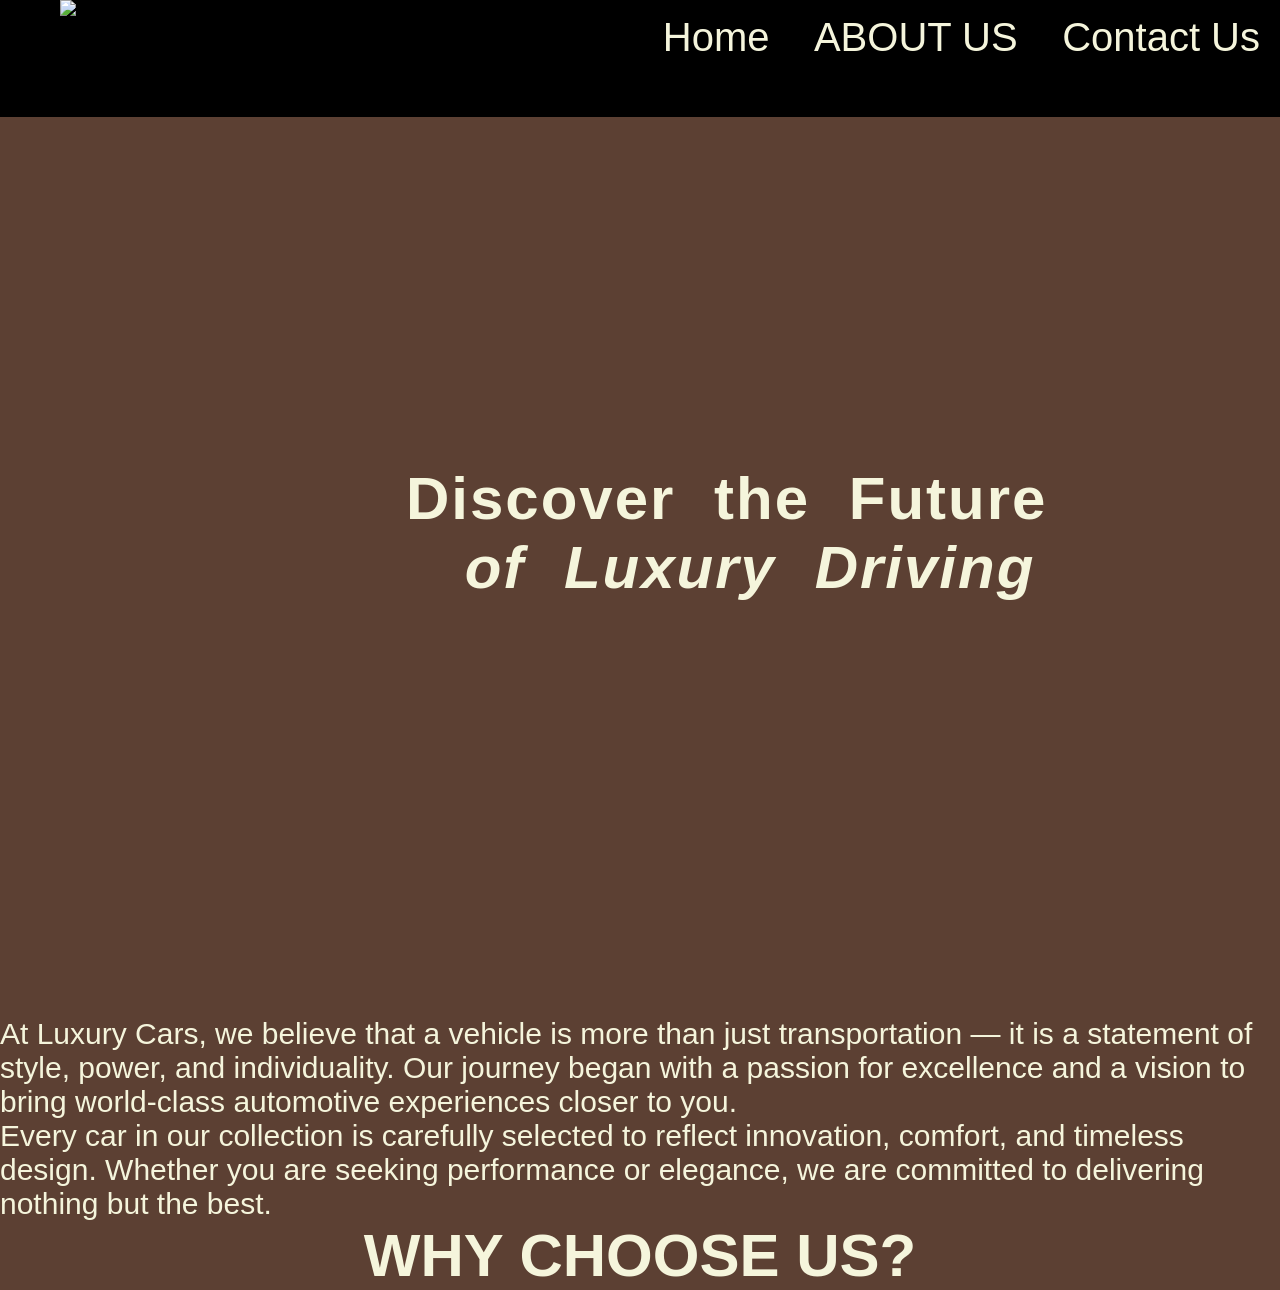
==== aboutus.html @ b11acda5 "Initial commit" ====
<!DOCTYPE html>
<html lang="en">
    <meta charset="UTF-8">
    <meta name="viewport" content="width=device-width, initial-scale=1.0">
<link rel="stylesheet" href="styles.css">
<link rel="icon" name="icon-x" href="favvyy.png">
<title>Mercedes Benz</title>
<body>
    <header>
    <nav class="navbar">
          <a href="/"><img src="logo.jpeg" class="logo">
            <ul>
       <li> <a href="index.html"> Home</a></li>
       <li> <a href="aboutus.html">ABOUT US</a></li>
       <li><a href="contacus.html">Contact Us</a></li>  
          </ul>
           </nav>
           </header>
           
    <div class="own">
   <h1>
    <pre>
      Discover the Future 
       <em>of Luxury Driving</em> 
      </pre>
    </h1>
    </div>
          
    <div class="parabout">
        
    <p>At Luxury Cars, we believe that a vehicle is more than just transportation — 
        it is a statement of style, power, and individuality. Our journey began with a passion for excellence and a vision to 
        bring world-class automotive experiences closer to you.
    </p>
</div>
    <p>Every car in our collection is carefully selected to reflect innovation, comfort, and timeless design.
         Whether you are seeking performance or elegance, we are committed to delivering nothing but the best.</p>
         <h2>WHY CHOOSE US?</h2>
         </div>
         
    </body>
</html>
---- styles.css ----
*{
    margin:0;
    padding:0;
    box-sizing: border-box;
    font-family: sans-serif;
    
    
}

body{
    background-color: rgb(92, 64, 51);
    color:beige;
    padding-top: 13vh;
}

.navbar {
    

 height: 13vh;
 display: flex;
 justify-content: space-between;
 background-color: black ;
 position: fixed;
top: 0;
width: 100%;
z-index: 1;
 overflow: hidden;
  
}

.navbar img{
    height: 13vh;
    padding-left: 60px;
}



.navbar ul li a{
text-decoration: none;
color: beige;
}

.navbar ul li{
    display: inline-block;
    font-size: 60px;
    padding: 15px 20px;
    font-size: 40px;
     list-style: none;
     
}


.navbar li a:hover {
    background-color:rgb(92, 64, 51);
    border:2px solid beige
}

.welcome{
    display: flex;
    justify-content: center;
align-items: center;
min-height: 100vh;
flex-direction:column;
background-image: url("images/pexels-saulo-leite-1491182-18262223.jpg");
background-position: fixed;
background-repeat: no-repeat;
background-size: 50% 100%;
object-fit: cover;
z-index: -2;


}


h1{
    font-size: 60px;
    letter-spacing: 2px;
    animation: drop 1s ease forwards;
}

p {
  cursor: move;
  font-size: 30px;
}
img {
  cursor: crosshair;
}


@keyframes drop{
    from{transform: translateY(-200px);
    opacity: 0
}
    to{transform:translateY(0px);
    opacity: 1;
}
}



.all{
  display: grid;
  justify-content: space-between;
padding: 5px;
  grid-template-columns: repeat(4, 1fr);
  gap: 20px;
  flex-direction: column;
  padding-top: 30px;
}




   
   
    

.cars{
    width:100%;
    height: 400px;
    overflow: hidden;
    border-radius: 10px;
    overflow: hidden;
}

.cars img{
    width:100%;
    height:100%;
    object-fit: cover;
}


.cars img:hover{
    transform: scale(1.1);
    transition: 0.3s ease;
}

.second{
    display: flex;
    height: 100vh;
    flex-direction: column;
    
}

h2{
    font-size: 60px;
    text-align: center;
}


.contact{
    border:2px solid green;
    display: flex;
    justify-content: space-between;
    align-items: center;
    height: 100vh;
}

 form {
   
     display: flex;
flex-direction: column;
align-items: center;
    justify-content: center;
    height: 70vh;
    width: 30%;
    padding: 60px;
    border:2px solid green;
    background-color:transparent;
    border-radius: 10px;
    
}


label{
    font-size: 30px;
    color:beige
}

input{
    cursor:text;
    width: 20vw;
    height: 6vh;
    border-radius: 40px;
    background-color: beige;
}

button{
    height: 8vh;
    width:20vh;
    border-radius: 20px;
    cursor:pointer;
}


.own{
    display:flex;
    height: 100vh;
    justify-content:center;
    flex-direction: column;
    align-items: center;
    letter-spacing: 10px;
    word-spacing: 20px;
}

@media(max-width:600px){

    
}
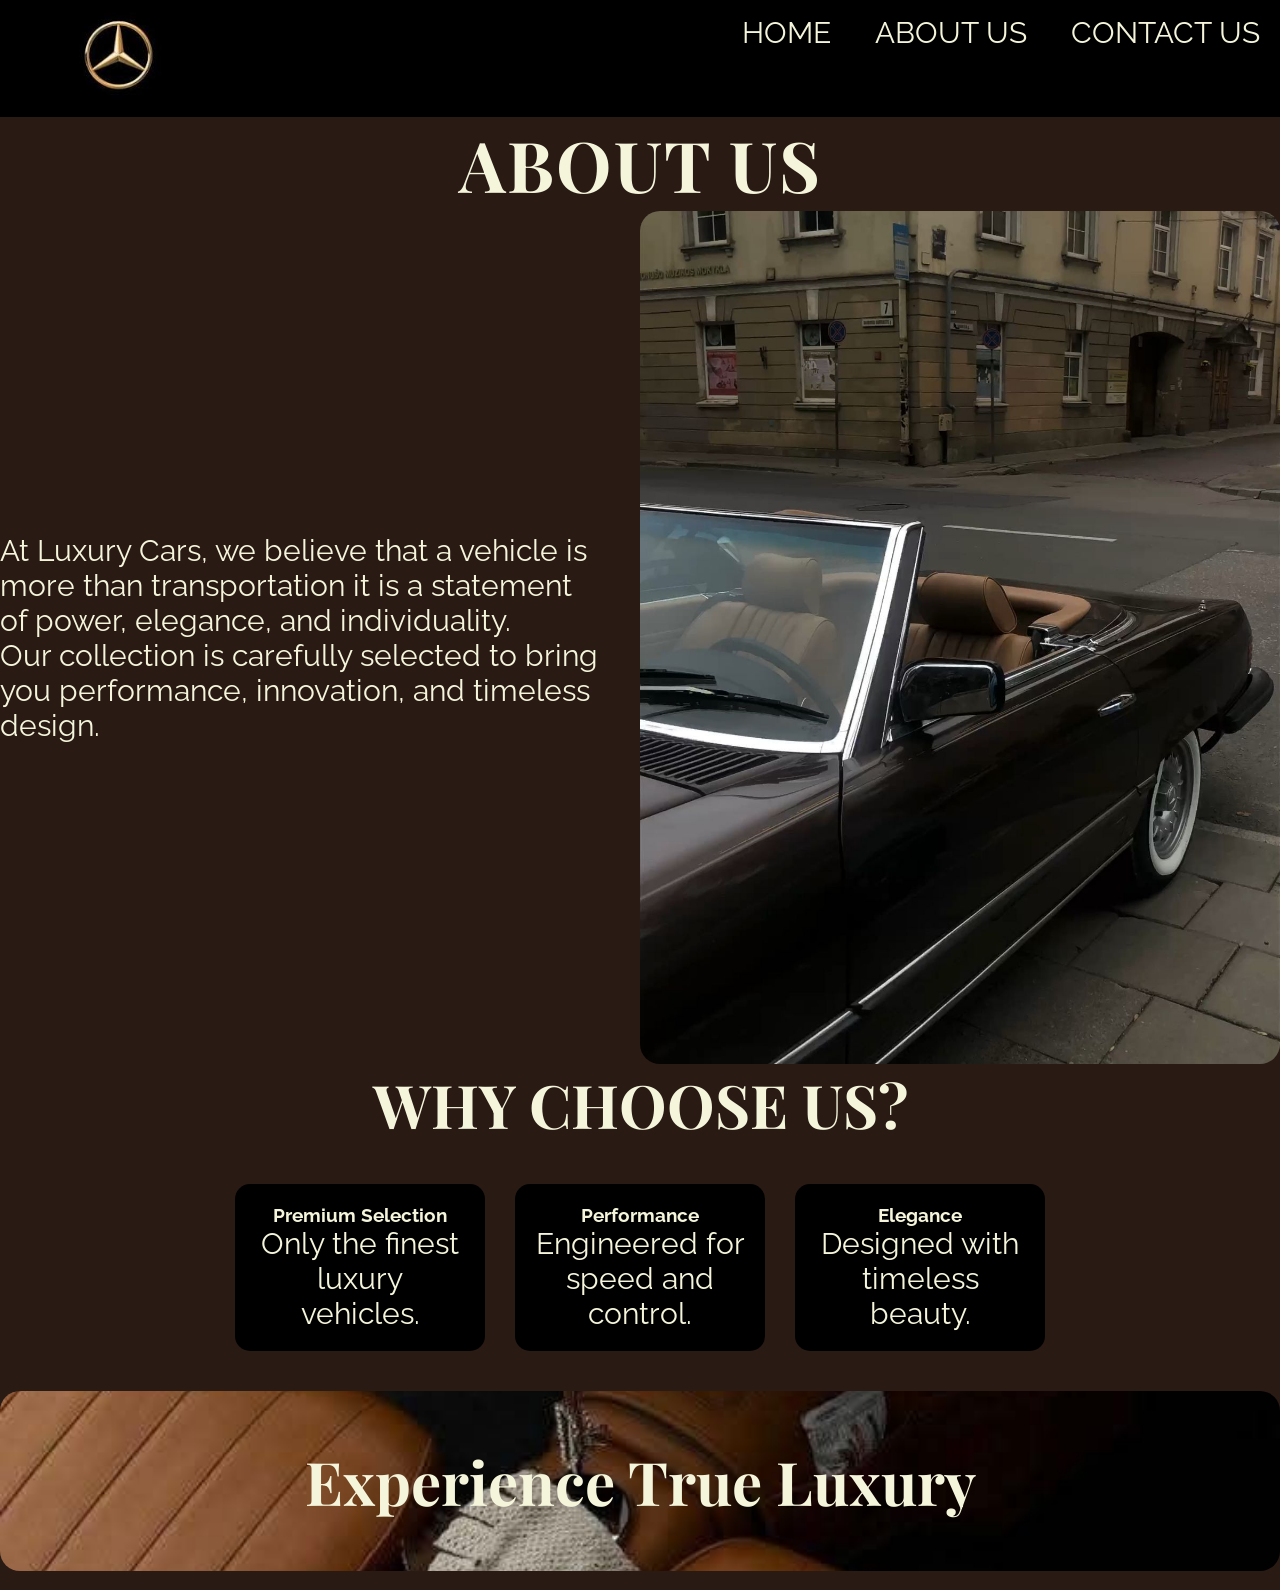
==== commit c87f2b8f: "Added images" ====
--- a/aboutus.html
+++ b/aboutus.html
@@ -1,42 +1,75 @@
 <!DOCTYPE html>
 <html lang="en">
-    <meta charset="UTF-8">
-    <meta name="viewport" content="width=device-width, initial-scale=1.0">
+<meta charset="UTF-8">
+<meta name="viewport" content="width=device-width, initial-scale=1.0">
 <link rel="stylesheet" href="styles.css">
-<link rel="icon" name="icon-x" href="favvyy.png">
+<link rel="icon" name="icon-x" href="images/favvyy.png">
+<link rel="preconnect" href="https://fonts.googleapis.com">
+<link rel="preconnect" href="https://fonts.gstatic.com" crossorigin>
+<link
+    href="https://fonts.googleapis.com/css2?family=Playfair+Display:ital,wght@0,400..900;1,400..900&family=Raleway:ital,wght@0,100..900;1,100..900&family=Roboto:ital,wght@0,100..900;1,100..900&display=swap"
+    rel="stylesheet">
 <title>Mercedes Benz</title>
+
 <body>
     <header>
-    <nav class="navbar">
-          <a href="/"><img src="logo.jpeg" class="logo">
-            <ul>
-       <li> <a href="index.html"> Home</a></li>
-       <li> <a href="aboutus.html">ABOUT US</a></li>
-       <li><a href="contacus.html">Contact Us</a></li>  
-          </ul>
-           </nav>
-           </header>
-           
-    <div class="own">
-   <h1>
-    <pre>
-      Discover the Future 
-       <em>of Luxury Driving</em> 
-      </pre>
-    </h1>
+        <nav class="navbar">
+            <a href="/"><img src="images/logo.jpeg" class="logo"></a>
+                <ul>
+                    <li> <a href="index.html"> HOME</a></li>
+                    <li> <a href="aboutus.html">ABOUT US</a></li>
+                    <li><a href="contacus.html">CONTACT US</a></li>
+                </ul>
+        </nav>
+    </header>
+    
+    <div class="out">
+    <h1>ABOUT US</h1>
+
+    <div id="abou">
+        <div class="parabout">
+            <p>
+                At Luxury Cars, we believe that a vehicle is more than transportation 
+                it is a statement of power, elegance, and individuality.
+                 
+            </p>
+
+            <p>
+                Our collection is carefully selected to bring you performance,
+                innovation, and timeless design.
+            </p>
+        </div>
+
+        <img src="images/65a08bb5ac5341f23d8fb1586783eea2.jpg" class="abouimg">
     </div>
-          
-    <div class="parabout">
-        
-    <p>At Luxury Cars, we believe that a vehicle is more than just transportation — 
-        it is a statement of style, power, and individuality. Our journey began with a passion for excellence and a vision to 
-        bring world-class automotive experiences closer to you.
-    </p>
 </div>
-    <p>Every car in our collection is carefully selected to reflect innovation, comfort, and timeless design.
-         Whether you are seeking performance or elegance, we are committed to delivering nothing but the best.</p>
-         <h2>WHY CHOOSE US?</h2>
-         </div>
-         
-    </body>
-</html>
+
+<div class="why">
+    <h2>WHY CHOOSE US?</h2>
+
+    <div class="ins">
+        <div class="in">
+            <h3>Premium Selection</h3>
+            <p>Only the finest luxury vehicles.</p>
+        </div>
+
+        <div class="in">
+            <h3>Performance</h3>
+            <p>Engineered for speed and control.</p>
+        </div>
+
+        <div class="in">
+            <h3>Elegance</h3>
+            <p>Designed with timeless beauty.</p>
+        </div>
+    </div>
+
+</div>
+
+<div class="luxury">
+    <h2>Experience True Luxury</h2>
+</div>
+<img src=>
+</body>
+
+</html>
--- a/styles.css
+++ b/styles.css
@@ -2,15 +2,16 @@
     margin:0;
     padding:0;
     box-sizing: border-box;
-    font-family: sans-serif;
+    font-family: Raleway, sans-serif;
     
     
 }
 
 body{
-    background-color: rgb(92, 64, 51);
+    background-color: rgb(41, 26, 20);
     color:beige;
     padding-top: 13vh;
+    
 }
 
 .navbar {
@@ -28,6 +29,7 @@
   
 }
 
+
 .navbar img{
     height: 13vh;
     padding-left: 60px;
@@ -44,7 +46,7 @@
     display: inline-block;
     font-size: 60px;
     padding: 15px 20px;
-    font-size: 40px;
+    font-size: 30px;
      list-style: none;
      
 }
@@ -55,7 +57,8 @@
     border:2px solid beige
 }
 
-.welcome{
+#welcome{
+    
     display: flex;
     justify-content: center;
 align-items: center;
@@ -66,17 +69,23 @@
 background-repeat: no-repeat;
 background-size: 50% 100%;
 object-fit: cover;
-z-index: -2;
-
-
-}
+z-index: -5;
+
+
+}
+
+
 
 
 h1{
-    font-size: 60px;
+    font-size: 10px;
     letter-spacing: 2px;
     animation: drop 1s ease forwards;
 }
+h1, h2{
+    font-family: 'Playfair Display', serif;
+}
+
 
 p {
   cursor: move;
@@ -108,6 +117,15 @@
   padding-top: 30px;
 }
 
+.alll{
+  display: grid;
+  justify-content: space-between;
+padding: 5px;
+  grid-template-columns: repeat(4, 1fr);
+  gap: 20px;
+  flex-direction: column;
+  padding-top: 30px;
+}
 
 
 
@@ -148,30 +166,53 @@
 }
 
 
-.contact{
-    border:2px solid green;
-    display: flex;
-    justify-content: space-between;
+.contact {
+    display: flex;
+    flex-direction: column;
     align-items: center;
+    justify-content: center;
     height: 100vh;
-}
-
- form {
-   
-     display: flex;
-flex-direction: column;
-align-items: center;
-    justify-content: center;
-    height: 70vh;
-    width: 30%;
-    padding: 60px;
-    border:2px solid green;
-    background-color:transparent;
+    background-image: url("images/07e27cf5bea9990dac8c243275bb8973.jpg");
+    background-size: cover;
+    background-position: center;
+    padding: 20px;
+
+}
+
+
+    
+
+
+
+
+button:hover {
+    background-color: black;
+    color: beige;
+    transform: scale(1.1);
+    transition: 0.2s;
+}
+form {
+    display: flex;
+    flex-direction: column;
+    width: 80%;
+    max-width: 500px;
+    padding: 40px;
+    background-color: rgba(0,0,0,0.6);
     border-radius: 10px;
-    
-}
-
-
+    gap: 20px;
+}
+
+input text{
+    width: 100%;
+    padding: 12px 20px;
+    border-radius: 30px;
+    border: none;
+    font-size: 16px;
+}
+
+.idk{
+    align-items: center;
+}
 label{
     font-size: 30px;
     color:beige
@@ -185,26 +226,178 @@
     background-color: beige;
 }
 
-button{
-    height: 8vh;
-    width:20vh;
+button {
+    width: 50%;
+    padding: 10px 0;
     border-radius: 20px;
-    cursor:pointer;
-}
-
-
-.own{
-    display:flex;
-    height: 100vh;
-    justify-content:center;
+    cursor: pointer;
+    align-self: center;
+    font-size: 18px;
+}
+
+
+
+
+
+#abou{
+    display: flex;
+    align-items: center;
+    gap: 40px;
+}
+ h1{
+    text-align: center;
+    font-size: 70px;
+}
+
+.abouimg{
+    width: 50%;
+    border-radius: 20px;
+}
+.ins{
+    display: flex;
+    justify-content: center;
+    gap: 30px;
+    padding: 40px;
+      
+}
+
+.in{
+    background-color: black;
+    padding: 20px;
+    border-radius: 15px;
+    width: 250px;
+    text-align: center;
+}
+
+
+.luxury{
+    width:100vw;
+    height: 20vh;
+    display: flex;
+    justify-content: center;
+    align-items: center;
+    background-image: url("images/52b4e22335e11b85592958cfa9263176.jpg"); 
+    background-size: cover;
+    background-position: center;
+    border-radius: 20px;
+}
+
+
+/*
+@keyframes slideIn{
+    from{transform:translateX(-100%)
+        opacity:0;
+}
+to{
+    transform:translateX(0);
+    opacity 1;
+}
+}*/
+.footer {
+    display: flex;
+    justify-content: space-between;
+    flex-wrap: wrap;
+    gap: 30px;
+    font-size: 10px;
+}
+.foot{
+    font-size: 9px;
+}
+
+@media (max-width: 900px){
+  .all{
+    grid-template-columns: repeat(4, 1fr);
+  }
+  .navbar ul li{
+    font-size: 18px;
+    padding: 10px;
+  }
+  .contact{
     flex-direction: column;
-    align-items: center;
-    letter-spacing: 10px;
-    word-spacing: 20px;
-}
-
-@media(max-width:600px){
-
-    
-}
+    text-align: center;
+  }
+  form {
+        width: 400px;
+        height: 450px;
+        padding: 30px;
+    }
+    .contact h1 {
+        font-size: 50px;
+    }
+    .contact p {
+        font-size: 20px;
+    }
+    input, text {
+        font-size: 16px;
+    }
+    button {
+        width: 180px;
+        font-size: 16px;
+    }
+
+
+  
+  h1{
+    font-size: 45px;
+  }
+
+  h2{
+    font-size: 30px;
+  }
+  .cars{
+    height: 200px;
+  }
+}
+
+
+@media (max-width: 600px){
+    
+  .navbar ul li{
+    font-size: 19px;
+    padding: 10px;
+  }
+  .navbar img {
+        height: 100px;
+    }
+  .cars{
+    height: 200px;
+  }
+  p{
+    font-size: 15px;
+  }
    
+   .ins{
+    display: flex;
+    flex-direction: row;
+    justify-content: center;
+    gap: 2px;
+    padding: 40px;
+
+}
+  }
+
+  @media (max-width: 360px){
+    
+  .navbar ul li{
+    font-size: 14px;
+    padding: 10px;
+  }
+  .navbar img {
+        height: 100px;
+    }
+  .cars{
+    height: 200px;
+  }
+  p{
+    font-size: 15px;
+  }
+  
+   .ins{
+    display: flex;
+    flex-direction: row;
+    justify-content: center;
+    gap: 10px;
+    padding: 10px;
+     
+}
+  }
